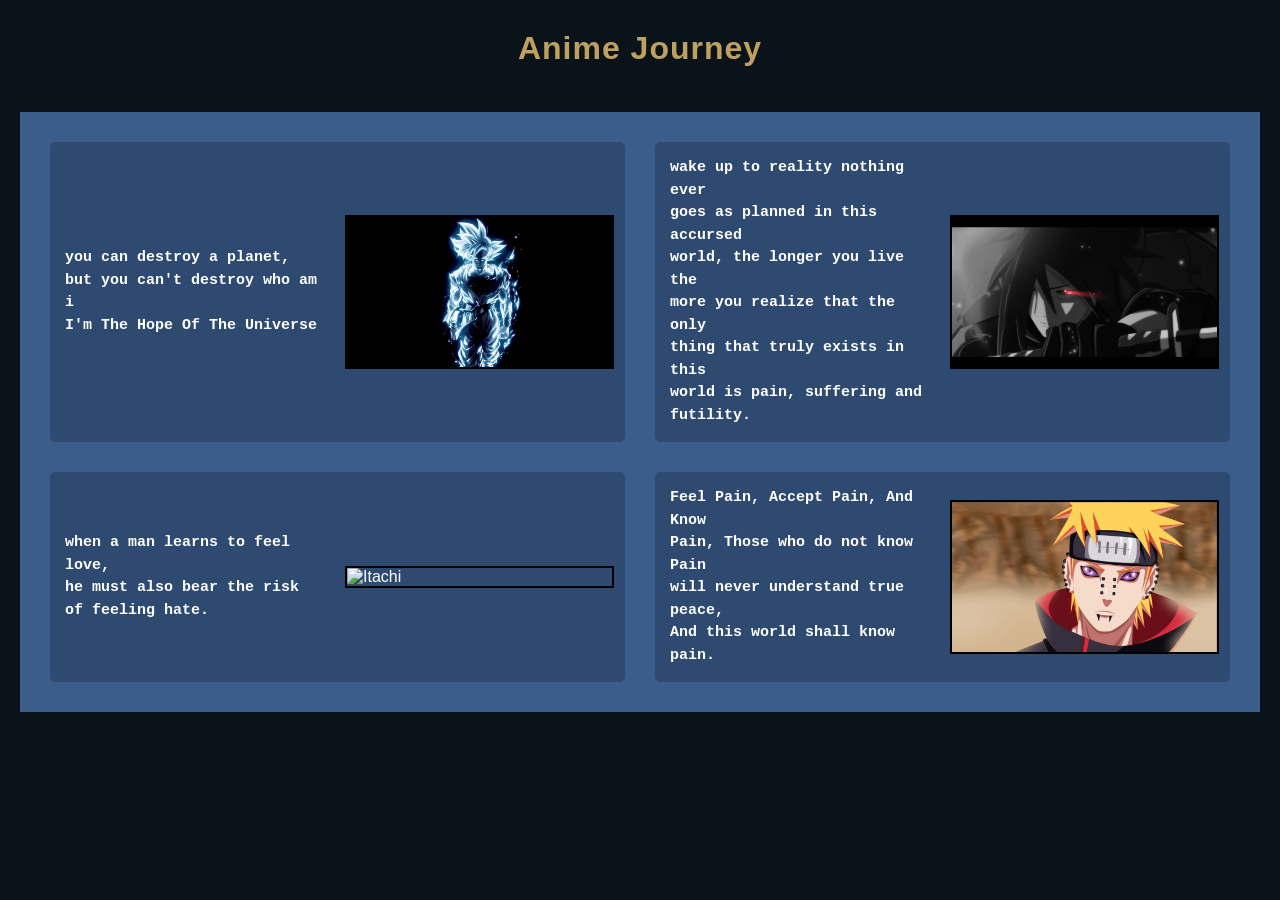
==== ass1.html @ d1621c29 "Add files via upload" ====
<!DOCTYPE html>
<html lang="en">
<head>
    <meta charset="UTF-8">
    <meta name="viewport" content="width=device-width, initial-scale=1.0">
    <title>Anime Journey</title>
    <link rel="stylesheet" href="study.css">
</head>
<body>

    <div class="header-section">
        <h1>Anime Journey</h1>
    </div>

    <!-- هنا الحاوية الرئيسية التي كانت مفقودة وتتحكم في جعل العناصر تظهر 2 بجانب بعض -->
    <div class="content-container">
        
        <!-- المكان الأول -->
        <div class="travel-card">
            <div class="card-text">
                you can destroy a planet, <br>
                but you can't destroy who am i <br>
                I'm The Hope Of The Universe <br>
            </div>
            <div class="card-image">
                <img src="img/goku,UI.png" alt="Goku UI">
            </div>
        </div>

        <!-- المكان الثاني -->
        <div class="travel-card">
            <div class="card-text">
                wake up to reality nothing ever <br>
                goes as planned in this accursed <br>
                world, the longer you live the <br>
                more you realize that the only <br>
                thing that truly exists in this <br>
                world is pain, suffering and futility. 
            </div>
            <div class="card-image">
                <img src="img/madara0.jpg" alt="Madara">
            </div>
        </div>

        <!-- المكان الثالث -->
        <div class="travel-card">
            <div class="card-text">
                when a man learns to feel love,<br>
                he must also bear the risk <br>
                of feeling hate. <br>
            </div>
            <div class="card-image">
                <img src="img/itachi.png" alt="Itachi">
            </div>
        </div>

        <!-- المكان الرابع -->
        <div class="travel-card">
            <div class="card-text">
                Feel Pain, Accept Pain, And Know <br>
                Pain, Those who do not know Pain <br>
                will never understand true peace, <br>
                And this world shall know pain.
            </div>
            <div class="card-image">
                <img src="img/pain-yahiko.jpg" alt="Pain">
            </div>
        </div>

    </div> <!-- إغلاق الحاوية الرئيسية -->

</body>
</html>
---- study.css ----
body {
    margin: 0;
    padding: 0;
    background-color: #0b131a; 
    color: #ffffff;
    font-family: Arial, sans-serif;
}

/* حاوية الهيدر العلوي */
.header-section {
    padding: 30px 40px;
}
h1{
    text-align: center;
}

.header-section h1 {
    color: #bfa15f; 
    margin: 0 0 15px 0;
    font-size: 32px;
    letter-spacing: 1px;
}

/* الحاوية الرئيسية للشبكة (تظهر صفين وكل صف به عنصرين) */
.content-container {
    background-color: #3b5d8c; 
    margin: 0 20px 40px 20px;
    padding: 30px;
    display: grid;
    grid-template-columns: 1fr 1fr; /* هذا السطر هو المسؤول عن تقسيم الشاشة لنصفين */
    gap: 30px; 
}

/* الكارت الداخلي (نص وصورة بجانب بعض) */
.travel-card {
    display: grid;
    grid-template-columns: 1fr 1fr; 
    align-items: center;
    gap: 15px;
    background-color: rgba(0, 0, 0, 0.2); /* إضافة خلفية خفيفة خلف الكارت لزيادة الجمالية */
    padding: 15px;
    border-radius: 5px;
}

/* تفاصيل النص الجانبي (تم تغيير اللون ليكون واضحاً للقراءة) */
.card-text {
    font-family: 'Courier New', Courier, monospace; 
    color: #ffffff; /* تم تغييره للأبيض ليكون واضحاً، يمكنك تجربة #e0cfab أيضاً */
    font-size: 15px;
    font-weight: bold;
    line-height: 1.5;
}

/* تنسيق الصور والحدود السوداء */
.card-image img {
    width: 100%;
    height: auto;
    display: block;
    border: 2px solid #000000; 
}
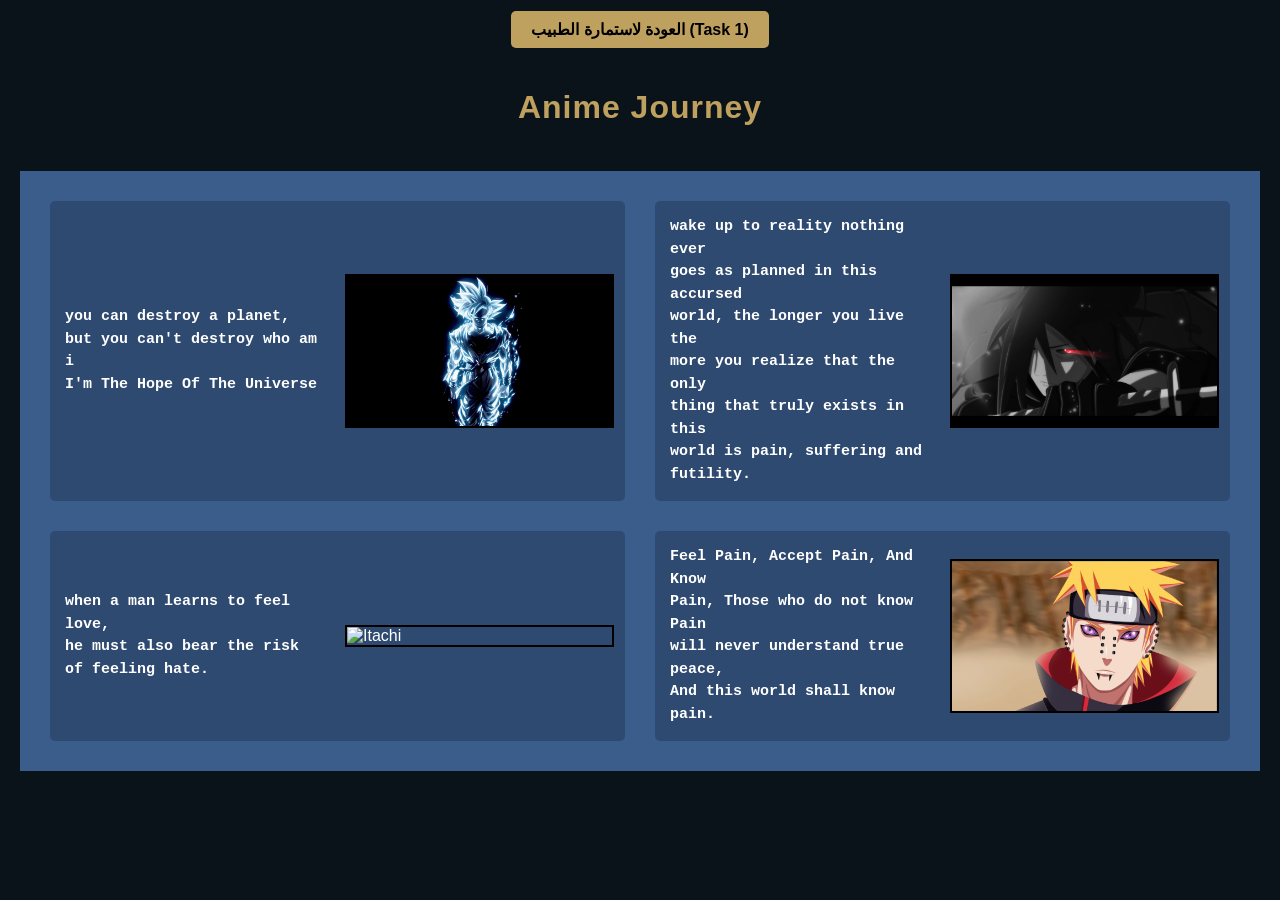
==== commit 94000821: "Add files via upload" ====
--- a/ass1.html
+++ b/ass1.html
@@ -8,11 +8,16 @@
 </head>
 <body>
 
+    <!-- زر للعودة لاستمارة الطبيب -->
+<div style="text-align: center; margin: 20px;">
+    <a href="index.html" style="background-color: #bfa15f; color: black; padding: 10px 20px; text-decoration: none; border-radius: 5px; font-family: Arial; font-weight: bold;"> العودة لاستمارة الطبيب (Task 1)</a>
+</div>
+
     <div class="header-section">
         <h1>Anime Journey</h1>
     </div>
 
-    <!-- هنا الحاوية الرئيسية التي كانت مفقودة وتتحكم في جعل العناصر تظهر 2 بجانب بعض -->
+    
     <div class="content-container">
         
         <!-- المكان الأول -->
@@ -67,7 +72,7 @@
             </div>
         </div>
 
-    </div> <!-- إغلاق الحاوية الرئيسية -->
+    </div> 
 
 </body>
 </html>
